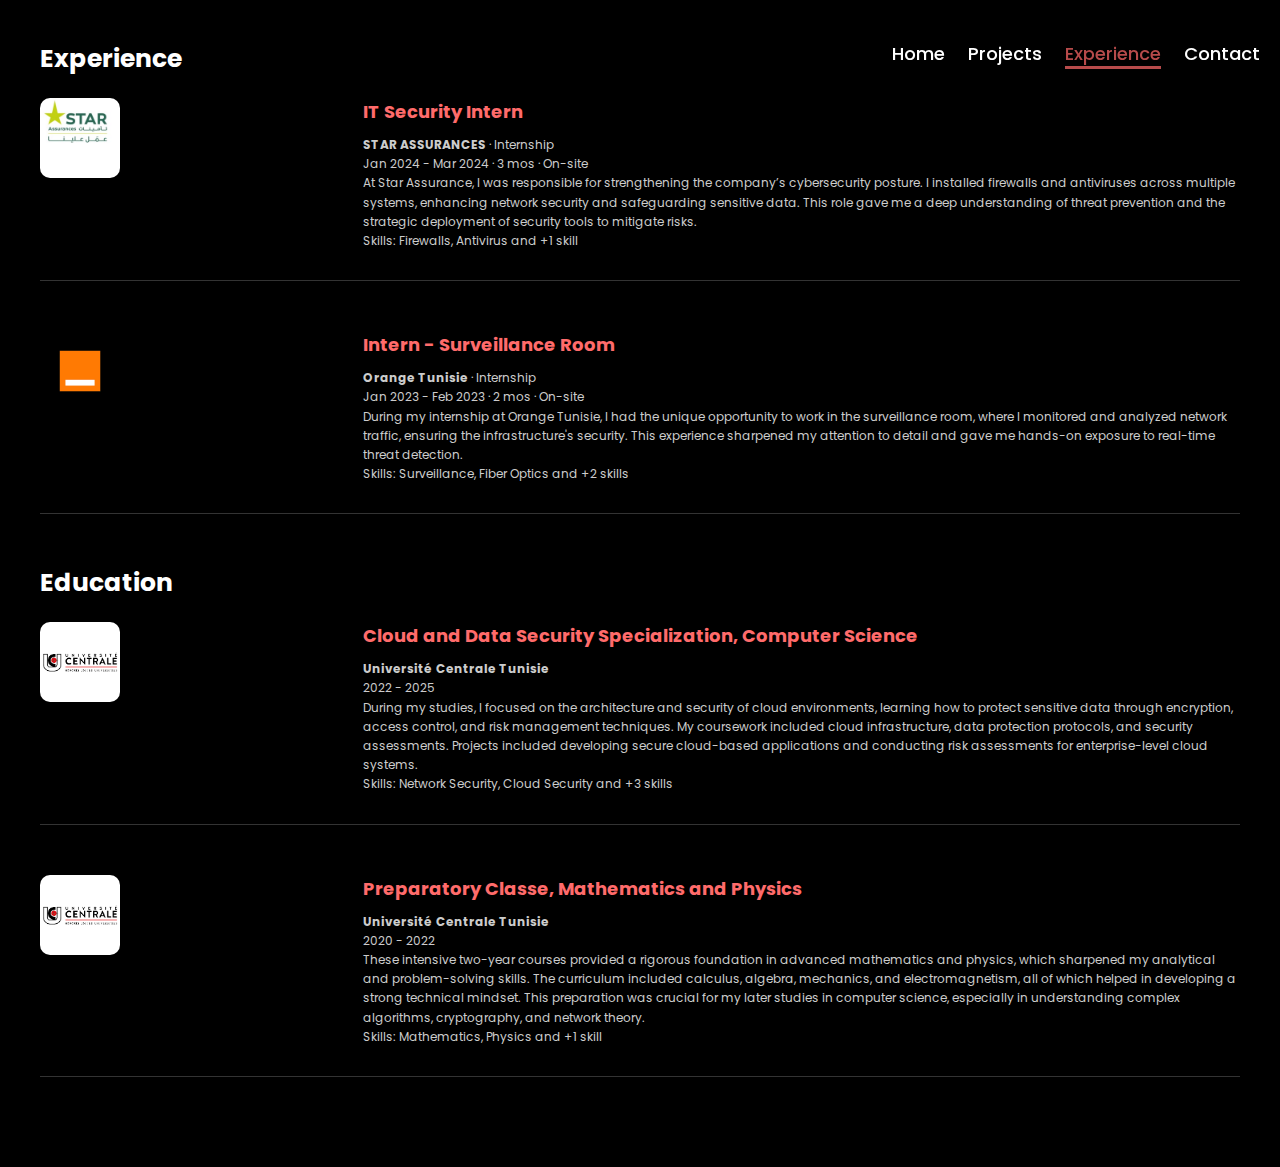
==== exp.html @ 081fa347 "first commit" ====
<!DOCTYPE html>
<html lang="en">

<head>
    <meta charset="UTF-8">
    <meta name="viewport" content="width=device-width, initial-scale=1.0">
    <link rel="stylesheet" href="https://cdnjs.cloudflare.com/ajax/libs/font-awesome/6.5.2/css/all.min.css">
    <link rel="stylesheet" href="style.css">
    <title>Oussama's Experience</title>
    <style>
        body {
            font-family: Arial, sans-serif;
            color: #fff;
            background-color: #000;
            margin: 0;
        }

        header {
            display: flex;
            justify-content: space-between;
            position: fixed;
            align-items: center;
            padding: 20px;
            background-color: #1f1f1f00;
        }

        .logo {
            font-size: 2rem;
            color: #ff6b6b;
            font-weight: bold;
            margin-left: 20px;
        }

        nav a {
            color: #fff;
            text-decoration: none;
            margin-left: 20px;
        }

        section {
            padding: 40px;
        }

        h1 {
            font-size: 2.5rem;
            margin-bottom: 20px;
        }

        .experience {
            display: grid;
            grid-template-columns: 1fr 3fr;
            gap: 30px;
            margin-bottom: 50px;
            border-bottom: 1px solid #333;
            padding-bottom: 30px;
        }

        .experience img {
            max-width: 80px;
            border-radius: 10px;
        }

        .experience-content {
            text-align: left;
        }

        .experience-content h3 {
            font-size: 1.8rem;
            color: #ff6b6b;
            margin-bottom: 10px;
        }

        .experience-content p {
            font-size: 1.2rem;
            line-height: 1.6;
            color: #ccc;
        }

        .skills {
            font-size: 1rem;
            color: #888;
        }

        footer {
            text-align: center;
            margin-top: 50px;
        }

        footer .social-icons a {
            margin: 0 10px;
            font-size: 1.5rem;
            color: #ff6b6b;
            transition: color 0.3s ease;
        }

        footer .social-icons a:hover {
            color: #ff4040;
        }
    </style>
        <link rel="icon" href="icons8-berserk-48.png" type="image/x-icon">

</head>

<body>
    <header>
        <a href="#" class="logo"></a>
        <nav>
            <a href="index.html">Home</a>
            <a href="projects.html">Projects</a>
            <a href="exp.html" class="active">Experience</a>
            <a href="contact.html">Contact</a>
        </nav>
    </header>

    <section>
        <h1>Experience</h1>

        <!-- Star Assurances -->
        <div class="experience">

            <img src="1631359594656.jpeg" alt="Star Assurances Logo">
            <div class="experience-content">
                <h3>IT Security Intern</h3>
                <p><strong>STAR ASSURANCES</strong> · Internship<br>Jan 2024 - Mar 2024 · 3 mos · On-site</p>
                <p>
                    At Star Assurance, I was responsible for strengthening the company’s cybersecurity posture. I installed firewalls and antiviruses across multiple systems, enhancing network security and safeguarding sensitive data. This role gave me a deep understanding of threat prevention and the strategic deployment of security tools to mitigate risks.
                </p>
                <p class="skills">Skills: Firewalls, Antivirus and +1 skill</p>
            </div>
        </div>

        <!-- Orange Tunisie -->
        <div class="experience">
            <img src="orange.png" alt="Orange Tunisie Logo">
            <div class="experience-content">
                <h3>Intern - Surveillance Room</h3>
                <p><strong>Orange Tunisie</strong> · Internship<br>Jan 2023 - Feb 2023 · 2 mos · On-site</p>
                <p>
                    During my internship at Orange Tunisie, I had the unique opportunity to work in the surveillance room, where I monitored and analyzed network traffic, ensuring the infrastructure's security. This experience sharpened my attention to detail and gave me hands-on exposure to real-time threat detection.
                </p>
                <p class="skills">Skills: Surveillance, Fiber Optics and +2 skills</p>
            </div>
        </div>

        <h1>Education</h1>

        <!-- Université Centrale Tunisie - Cloud and Data Security -->
        <div class="experience">
            <img src="universite_logo.png" alt="Université Centrale Tunisie Logo">
            <div class="experience-content">
                <h3>Cloud and Data Security Specialization, Computer Science</h3>
                <p><strong>Université Centrale Tunisie</strong><br>2022 - 2025</p>
                <p>
                    During my studies, I focused on the architecture and security of cloud environments, learning how to protect sensitive data through encryption, access control, and risk management techniques. My coursework included cloud infrastructure, data protection protocols, and security assessments. Projects included developing secure cloud-based applications and conducting risk assessments for enterprise-level cloud systems.
                </p>
                <p class="skills">Skills: Network Security, Cloud Security and +3 skills</p>
            </div>
        </div>

        <!-- Université Centrale Tunisie - Preparatory Classe -->
        <div class="experience">
            <img src="universite_logo.png" alt="Université Centrale Tunisie Logo">
            <div class="experience-content">
                <h3>Preparatory Classe, Mathematics and Physics</h3>
                <p><strong>Université Centrale Tunisie</strong><br>2020 - 2022</p>
                <p>
                    These intensive two-year courses provided a rigorous foundation in advanced mathematics and physics, which sharpened my analytical and problem-solving skills. The curriculum included calculus, algebra, mechanics, and electromagnetism, all of which helped in developing a strong technical mindset. This preparation was crucial for my later studies in computer science, especially in understanding complex algorithms, cryptography, and network theory.
                </p>
                <p class="skills">Skills: Mathematics, Physics and +1 skill</p>
            </div>
        </div>
    </section>

</body>

</html>
---- style.css ----
@import url('https://fonts.googleapis.com/css2?family=Poppins:wght@100;200;300;400;500;600&display=swap');

*{
    margin: 0;
    padding: 0;
    box-sizing: border-box;
    text-decoration: none;
    border: none;
    outline: none;
    font-family: 'Poppins', sans-serif;
}

html{
    font-size: 62.5%;
}

body{
    width: 100%;
    height: 100vh;
    overflow-x: hidden;
    background-color: black;
    color: white;
}

header{
    margin-top: 20px;
    position: fixed;
    top: 0;
    left: 0;
    width: 100%;
    padding: 1rem 9%;
    background-color: transparent;
    filter: drop-shadow(10px);
    display: flex;
    justify-content: space-between;
    align-items: center;
    z-index: 100;
}

.logo{
    font-size: 3rem;
    color: #b74b4b;
    font-weight: 800;
    cursor: pointer;
    transition: 0.5s ease;
}

.logo:hover{
    transform: scale(1.1);
}

nav a{
    font-size: 1.8rem;
    color: white;
    margin-left: 4rem;
    font-weight: 500;
    transition: 0.3s ease;
    border-bottom: 3px solid transparent;
}

nav a:hover,
nav a.active{
    color: #b74b4b;
    border-bottom: 3px solid #b74b4b;
}

@media(max-width:995px){
    nav{
        position: absolute;
        display: none;
        top: 0;
        right: 0;
        width: 40%;
        border-left: 3px solid #b74b4b;
        border-bottom: 3px solid #b74b4b;
        border-bottom-left-radius: 2rem;
        padding: 1rem solid;
        background-color: #161616;
        border-top: 0.1rem solid rgba(0,0,0,0.1);
    }

    nav.active{
        display: block;
    }

    nav a{
        display: block;
        font-size: 2rem;
        margin: 3rem 0;
    }

    nav a:hover,
    nav a.active{
        padding: 1rem;
        border-radius: 0.5rem;
        border-bottom: 0.5rem solid #b74b4b;
    }
}

section{
    min-height: 100vh;
    padding: 5rem 9% 5rem;
}

.home{
    display: flex;
    justify-content: center;
    align-items: center;
    gap: 8rem;
    background-color: black;
}

.home .home-content h1{
    font-size: 6rem;
    font-weight: 700;
    line-height: 1.3;
}

span{
    color: #b74b4b;
}

.home-content h3{
    font-size: 4rem;
    margin-bottom: 1rem;
    font-weight: 700;
}

.home-content p{
    font-size: 1.6rem;
}

.home-img{
    border-radius: 50%;
}

.home-img img{
    position: relative;
    width: 32vw;
    border-radius: 50%;
    box-shadow: 0 0 25px solid #b74b4b;
    cursor: pointer;
    transition: 0.2s linear;
}

.home-img img:hover{
    font-size: 1.8rem;
    font-weight: 500;
}

.social-icons a{
    display: inline-flex;
    justify-content: center;
    align-items: center;
    width: 4rem;
    height: 4rem;
    background-color: transparent;
    border: 0.2rem solid #b74b4b;
    font-size: 2rem;
    border-radius: 50%;
    margin: 3rem 1.5rem 3rem 0;
    transition: 0.3s ease;
    color: #b74b4b;
}

.social-icons a:hover{
    color: black;
    transform: scale(1.3) translateY(-5px);
    background-color: #b74b4b;
    box-shadow: 0  0 25px #b74b4b;
}

.btn{
    display: inline-block;
    padding: 1rem 2.8rem;
    background-color: black;
    border-radius: 4rem;
    font-size: 1.6rem;
    color: #b74b4b;
    letter-spacing: 0.3rem;
    font-weight: 600;
    border: 2px solid #b74b4b;
    transition: 0.3s ease;
    cursor: pointer;
}

.btn:hover{
    transform: scale3d(1.03);
    background-color: #b74b4b;
    color: black;
    box-shadow: 0 0 25px #b74b4b;
}

.typing-text{
    font-size: 34px;
    font-weight: 600;
    min-width: 280px;
}

.typing-text span{
    position: relative;
}

.typing-text span::before{
    content: "software Developer";
    color: #b74b4b;
    animation: words 20s infinite;
}

.typing-text span::after{
    content: "";
    background-color: black;
    position: absolute;
    width: calc(100% + 8px);
    height: 100%;
    border-left: 3px solid black;
    right: -8;
    animation: cursor 0.6s infinite;
}

@keyframes cursor{
    to{
        border-left: 3px solid #b74b4b;
    }
}

@keyframes words{
    0%, 20%{
        content: "Cybersecurity Engineer";
    }
    21%, 40%{
        content: "Pentester";
    }
    41%, 60%{
        content: "Youtuber";
    }
    61%, 80%{
        content: "Cybersecurity Engineer";
    }
    81%, 100%{
        content: "Pentester";
    }
}

@media (max-width: 1000px){
    .home{
        gap: 4rem;
    }
}

@media(max-width:995px){
    .home{
        flex-direction: column;
        margin: 5rem 4rem;
    }

    .home .home-content h3{
        font-size: 2.5rem;
    }

    .home-content h1{
        font-size: 5rem;
    }

    .home-img img{
        width: 70vw;
        margin-top: 4rem;
    }
}
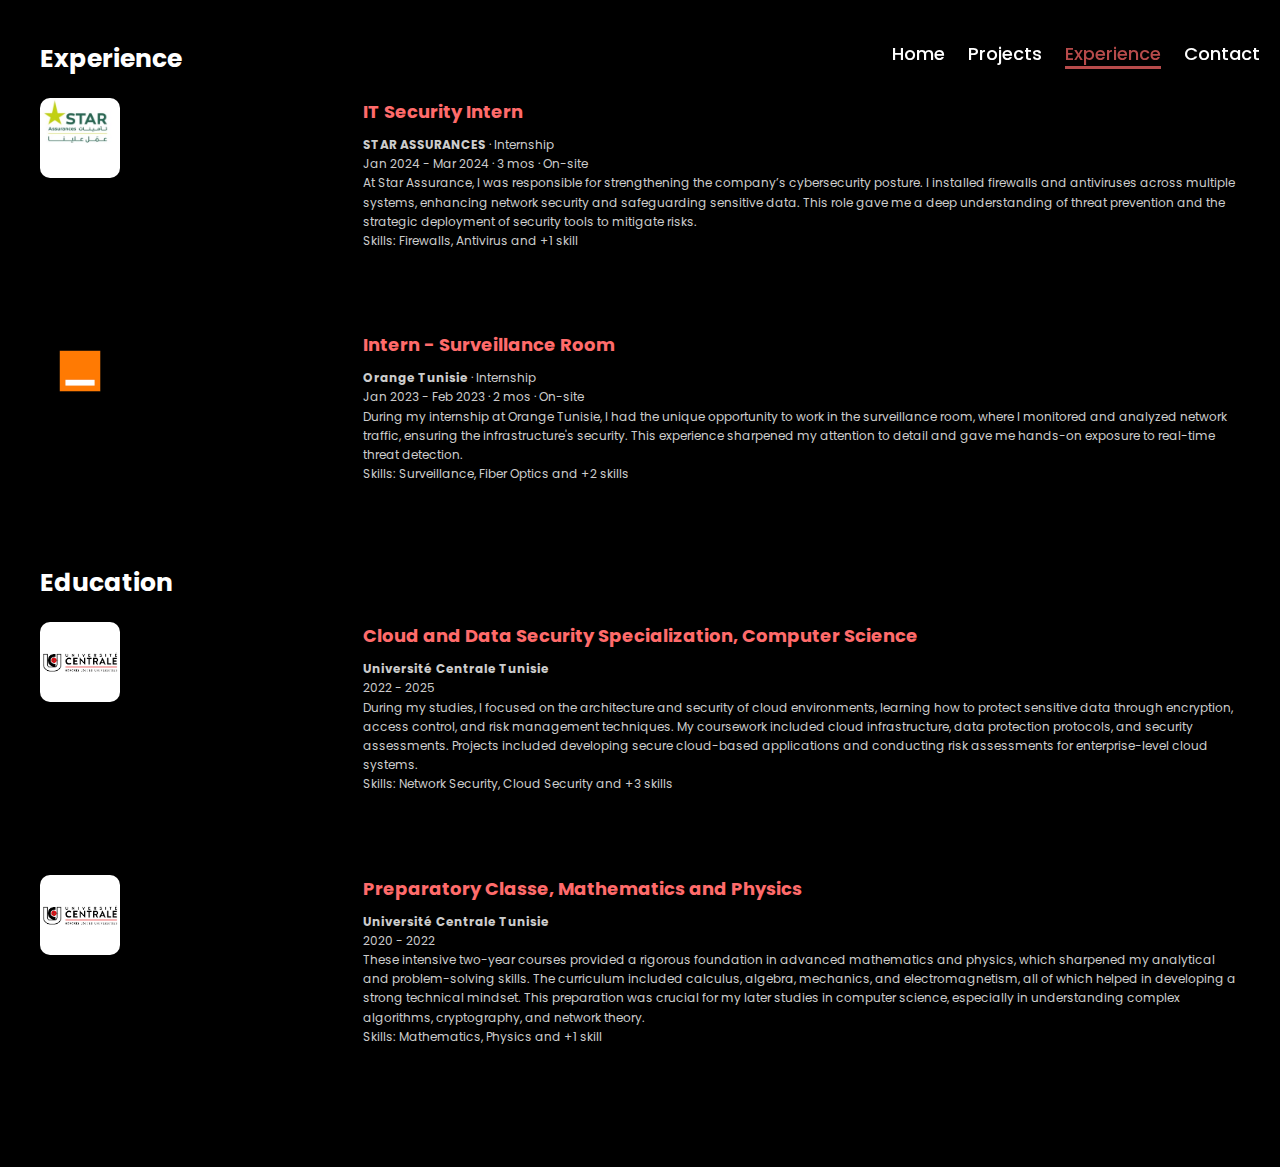
==== commit 9f8dd5e5: "Update exp.html" ====
--- a/exp.html
+++ b/exp.html
@@ -51,7 +51,7 @@
             grid-template-columns: 1fr 3fr;
             gap: 30px;
             margin-bottom: 50px;
-            border-bottom: 1px solid #333;
+            border-bottom: 1px solid #000000;
             padding-bottom: 30px;
         }
 
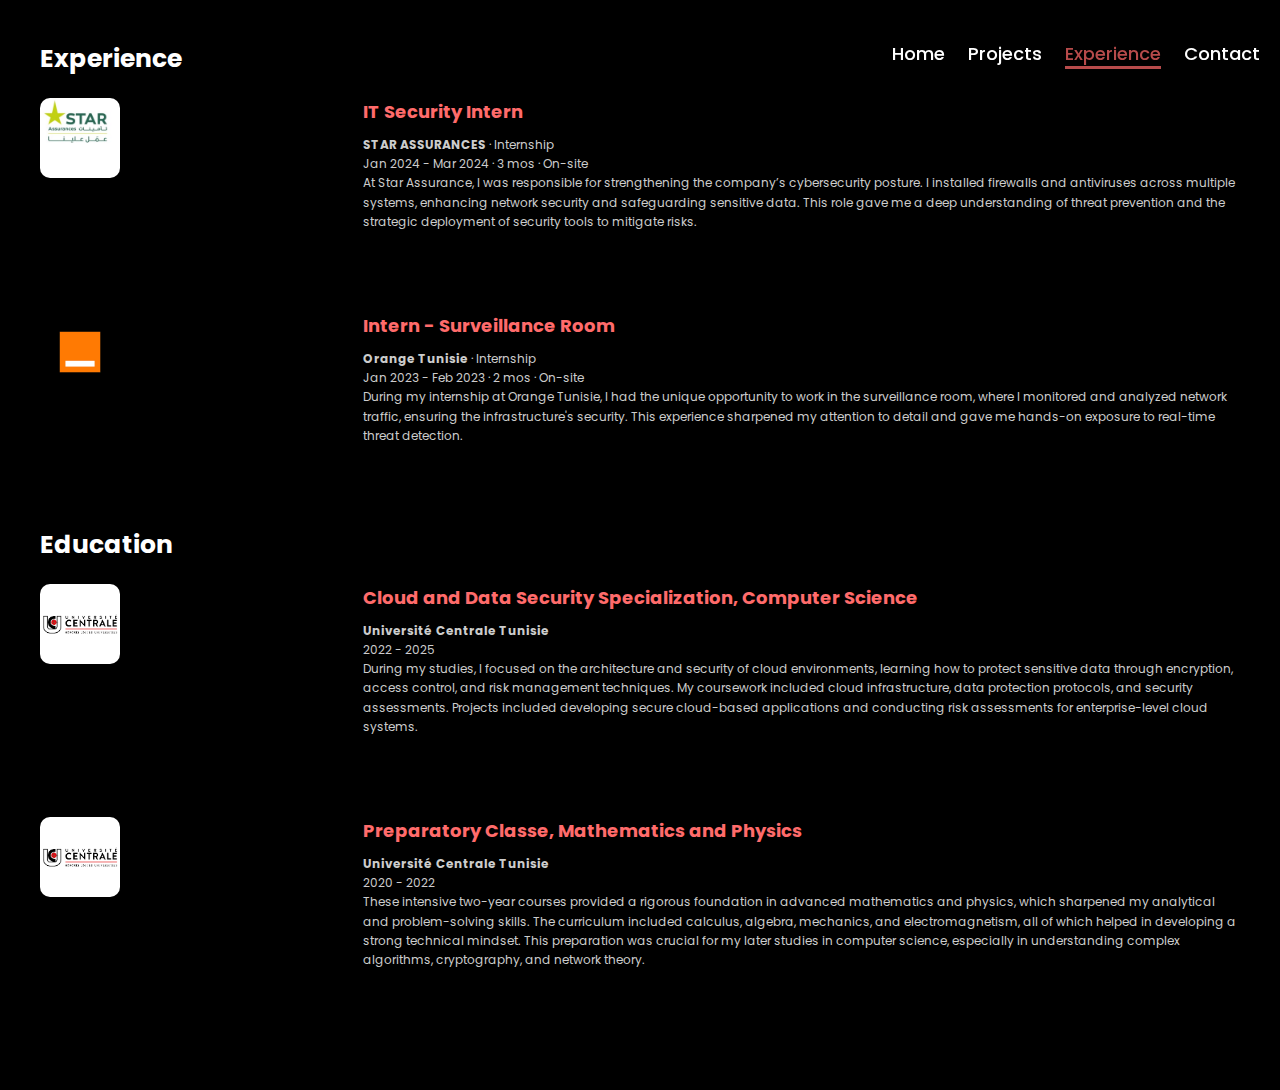
==== commit e61ba370: "Update exp.html" ====
--- a/exp.html
+++ b/exp.html
@@ -125,7 +125,6 @@
                 <p>
                     At Star Assurance, I was responsible for strengthening the company’s cybersecurity posture. I installed firewalls and antiviruses across multiple systems, enhancing network security and safeguarding sensitive data. This role gave me a deep understanding of threat prevention and the strategic deployment of security tools to mitigate risks.
                 </p>
-                <p class="skills">Skills: Firewalls, Antivirus and +1 skill</p>
             </div>
         </div>
 
@@ -138,7 +137,6 @@
                 <p>
                     During my internship at Orange Tunisie, I had the unique opportunity to work in the surveillance room, where I monitored and analyzed network traffic, ensuring the infrastructure's security. This experience sharpened my attention to detail and gave me hands-on exposure to real-time threat detection.
                 </p>
-                <p class="skills">Skills: Surveillance, Fiber Optics and +2 skills</p>
             </div>
         </div>
 
@@ -153,7 +151,6 @@
                 <p>
                     During my studies, I focused on the architecture and security of cloud environments, learning how to protect sensitive data through encryption, access control, and risk management techniques. My coursework included cloud infrastructure, data protection protocols, and security assessments. Projects included developing secure cloud-based applications and conducting risk assessments for enterprise-level cloud systems.
                 </p>
-                <p class="skills">Skills: Network Security, Cloud Security and +3 skills</p>
             </div>
         </div>
 
@@ -166,7 +163,6 @@
                 <p>
                     These intensive two-year courses provided a rigorous foundation in advanced mathematics and physics, which sharpened my analytical and problem-solving skills. The curriculum included calculus, algebra, mechanics, and electromagnetism, all of which helped in developing a strong technical mindset. This preparation was crucial for my later studies in computer science, especially in understanding complex algorithms, cryptography, and network theory.
                 </p>
-                <p class="skills">Skills: Mathematics, Physics and +1 skill</p>
             </div>
         </div>
     </section>
